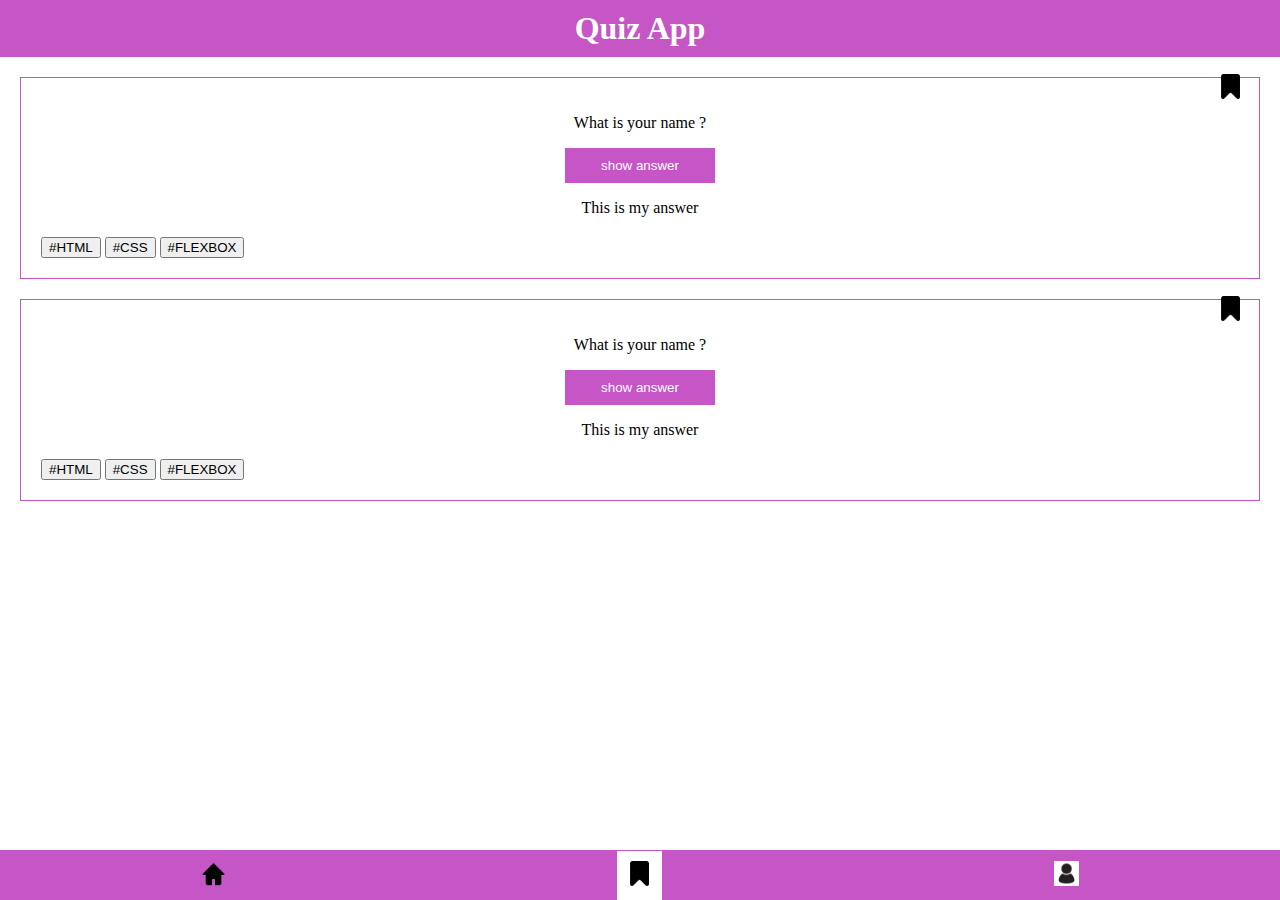
==== bookmarks.html @ 308d7e30 "Homepage and bookmark done." ====
<!DOCTYPE html>
<html>
  <head>
    <meta name="viewport" content="width=device-width, initial-scale=1.0" />
    <title>Quiz App</title>
    <link rel="stylesheet" type="text/css" href="styles.css" />
  </head>
  <body>
    <header>
      <h1>Quiz App</h1>
    </header>
    <main>
      <section class="question-card">
        <button class="bookmark">
          <img
            src="./images/bookmark.png"
            alt="bookmark"
            width="25"
            height="25"
          />
        </button>
        <p class="question">What is your name ?</p>
        <section class="answer">
          <button class="answer-btn">show answer</button>
          <p class="answer-text">This is my answer</p>
        </section>
        <section class="tags-list">
          <button class="tag">#HTML</button>
          <button class="tag">#CSS</button>
          <button class="tag">#FLEXBOX</button>
        </section>
      </section>
      <section class="question-card">
        <button class="bookmark">
          <img
            src="./images/bookmark.png"
            alt="bookmark"
            width="25"
            height="25"
          />
        </button>
        <p class="question">What is your name ?</p>
        <section class="answer">
          <button class="answer-btn">show answer</button>
          <p class="answer-text">This is my answer</p>
        </section>
        <section class="tags-list">
          <button class="tag">#HTML</button>
          <button class="tag">#CSS</button>
          <button class="tag">#FLEXBOX</button>
        </section>
      </section>
    </main>
    <footer>
      <nav>
        <a href="/" class="link"
          ><img src="./images/home.png" alt="Homepage icon"
        /></a>
        <a href="/bookmarks.html" class="link current"
          ><img src="./images/bookmark.png" alt="Bookmark icon"
        /></a>
        <a href="" class="link"
          ><img src="./images/profile-icon.jpg" alt="Profile icon"
        /></a>
      </nav>
    </footer>
  </body>
</html>
---- styles.css ----
:root {
  --color-pink: #c655c6;
  --color-white: #ffffff;
}

body {
  margin: 0;
  overflow: hidden;
}
header {
  background-color: var(--color-pink);
  text-align: center;
  color: var(--color-white);
  padding: 10px;
}

h1 {
  margin: 0;
}

main {
  max-height: calc(100vh - 106px);
  overflow: auto;
  padding: 0 20px;
}

.question-card {
  border: 1px solid var(--color-pink);
  padding: 20px;
  position: relative;
  margin: 20px 0;
}

.bookmark {
  position: absolute;
  top: -5px;
  right: 10px;
  background: none;
  border: none;
}

.question {
  text-align: center;
}

.answer {
  text-align: center;
  margin-bottom: 20px;
}

.answer-btn {
  width: 150px;
  background-color: var(--color-pink);
  color: var(--color-white);
  padding: 10px;
  border: none;
}

footer {
  background-color: var(--color-pink);
  position: fixed;
  bottom: 0;
  height: 50px;
  width: 100%;
}
nav img {
  height: 25px;
  width: 25px;
}
nav {
  display: flex;
  justify-content: space-around;
  flex-direction: row;
  align-items: center;
  height: 100%;
}

nav a.link {
  padding: 10px;
}

nav a.current {
  background-color: var(--color-white);
}
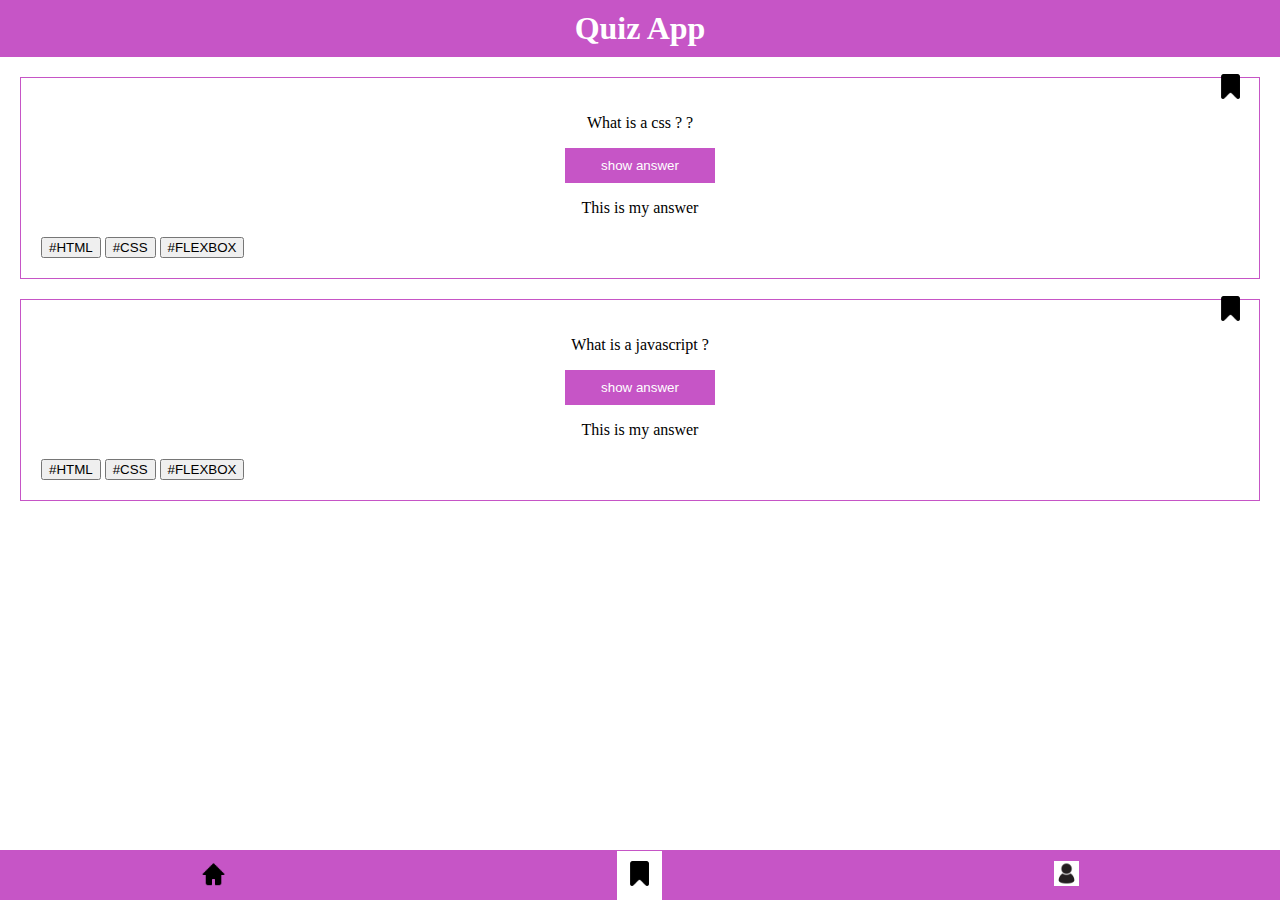
==== commit 977c1a9d: "Questions change and added" ====
--- a/bookmarks.html
+++ b/bookmarks.html
@@ -19,7 +19,7 @@
             height="25"
           />
         </button>
-        <p class="question">What is your name ?</p>
+        <p class="question">What is a css ? ?</p>
         <section class="answer">
           <button class="answer-btn">show answer</button>
           <p class="answer-text">This is my answer</p>
@@ -39,7 +39,7 @@
             height="25"
           />
         </button>
-        <p class="question">What is your name ?</p>
+        <p class="question">What is a javascript ?</p>
         <section class="answer">
           <button class="answer-btn">show answer</button>
           <p class="answer-text">This is my answer</p>
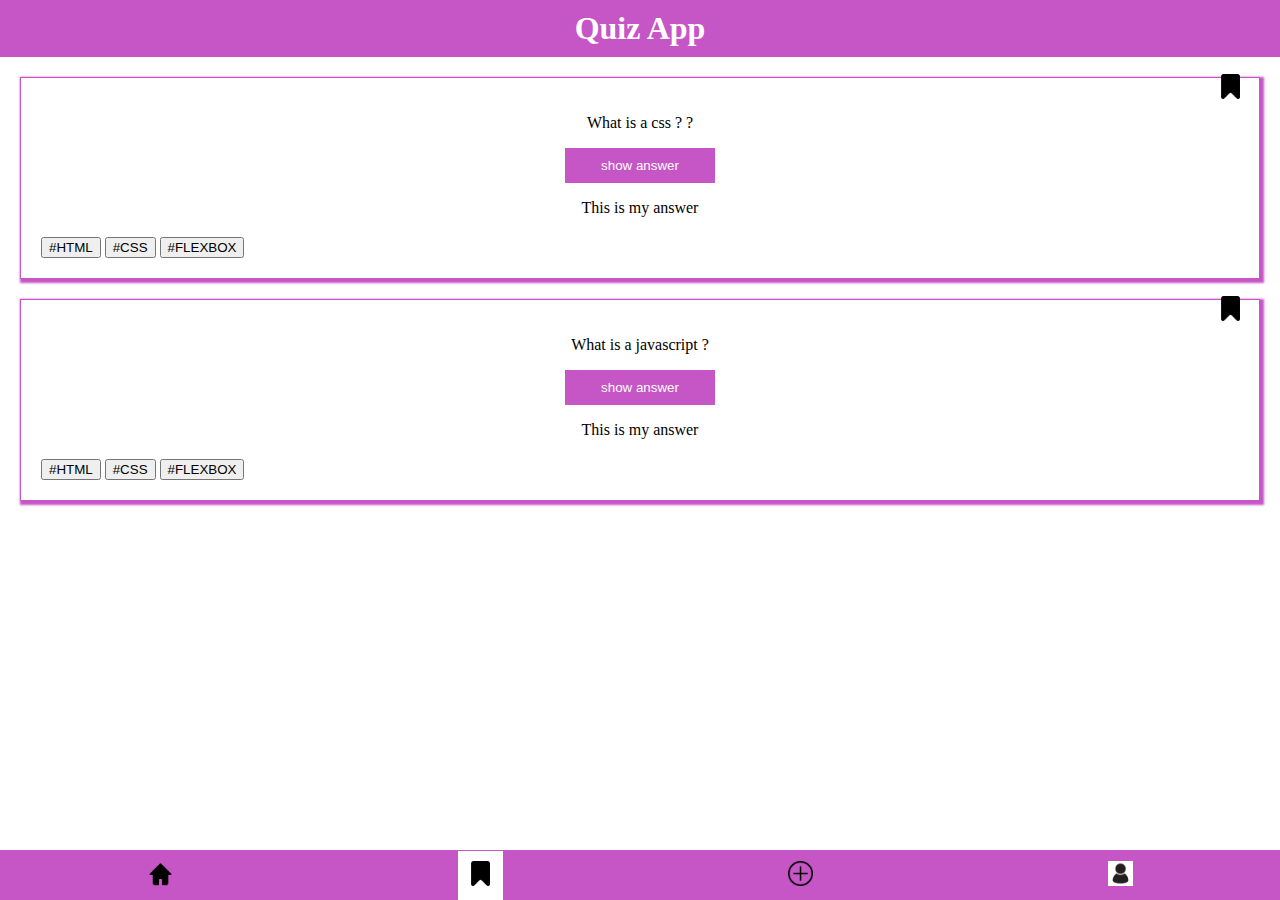
==== commit 7e10c569: "new card created" ====
--- a/bookmarks.html
+++ b/bookmarks.html
@@ -1,68 +1,56 @@
 <!DOCTYPE html>
 <html>
-  <head>
-    <meta name="viewport" content="width=device-width, initial-scale=1.0" />
-    <title>Quiz App</title>
-    <link rel="stylesheet" type="text/css" href="styles.css" />
-  </head>
-  <body>
-    <header>
-      <h1>Quiz App</h1>
-    </header>
-    <main>
-      <section class="question-card">
-        <button class="bookmark">
-          <img
-            src="./images/bookmark.png"
-            alt="bookmark"
-            width="25"
-            height="25"
-          />
-        </button>
-        <p class="question">What is a css ? ?</p>
-        <section class="answer">
-          <button class="answer-btn">show answer</button>
-          <p class="answer-text">This is my answer</p>
-        </section>
-        <section class="tags-list">
-          <button class="tag">#HTML</button>
-          <button class="tag">#CSS</button>
-          <button class="tag">#FLEXBOX</button>
-        </section>
+
+<head>
+  <meta name="viewport" content="width=device-width, initial-scale=1.0" />
+  <title>Quiz App</title>
+  <link rel="stylesheet" type="text/css" href="styles.css" />
+</head>
+
+<body>
+  <header>
+    <h1>Quiz App</h1>
+  </header>
+  <main>
+    <section class="question-card">
+      <button class="bookmark">
+        <img src="./images/bookmark.png" alt="bookmark" width="25" height="25" />
+      </button>
+      <p class="question">What is a css ? ?</p>
+      <section class="answer">
+        <button class="answer-btn">show answer</button>
+        <p class="answer-text">This is my answer</p>
       </section>
-      <section class="question-card">
-        <button class="bookmark">
-          <img
-            src="./images/bookmark.png"
-            alt="bookmark"
-            width="25"
-            height="25"
-          />
-        </button>
-        <p class="question">What is a javascript ?</p>
-        <section class="answer">
-          <button class="answer-btn">show answer</button>
-          <p class="answer-text">This is my answer</p>
-        </section>
-        <section class="tags-list">
-          <button class="tag">#HTML</button>
-          <button class="tag">#CSS</button>
-          <button class="tag">#FLEXBOX</button>
-        </section>
+      <section class="tags-list">
+        <button class="tag">#HTML</button>
+        <button class="tag">#CSS</button>
+        <button class="tag">#FLEXBOX</button>
       </section>
-    </main>
-    <footer>
-      <nav>
-        <a href="/" class="link"
-          ><img src="./images/home.png" alt="Homepage icon"
-        /></a>
-        <a href="/bookmarks.html" class="link current"
-          ><img src="./images/bookmark.png" alt="Bookmark icon"
-        /></a>
-        <a href="" class="link"
-          ><img src="./images/profile-icon.jpg" alt="Profile icon"
-        /></a>
-      </nav>
-    </footer>
-  </body>
-</html>
+    </section>
+    <section class="question-card">
+      <button class="bookmark">
+        <img src="./images/bookmark.png" alt="bookmark" width="25" height="25" />
+      </button>
+      <p class="question">What is a javascript ?</p>
+      <section class="answer">
+        <button class="answer-btn">show answer</button>
+        <p class="answer-text">This is my answer</p>
+      </section>
+      <section class="tags-list">
+        <button class="tag">#HTML</button>
+        <button class="tag">#CSS</button>
+        <button class="tag">#FLEXBOX</button>
+      </section>
+    </section>
+  </main>
+  <footer>
+    <nav>
+      <a href="index.html" class="link"><img src="./images/home.png" alt="Homepage icon" /></a>
+      <a href="bookmarks.html" class="link current"><img src="./images/bookmark.png" alt="Bookmark icon" /></a>
+      <a href="form.html" class="link"><img src="./images/plus.png" alt="Form icon"></a>
+      <a href="profile.html" class="link"><img src="./images/profile-icon.jpg" alt="Profile icon" /></a>
+    </nav>
+  </footer>
+</body>
+
+</html>--- a/styles.css
+++ b/styles.css
@@ -29,6 +29,7 @@
   padding: 20px;
   position: relative;
   margin: 20px 0;
+  box-shadow: 2px 2px 2px 2px var(--color-pink);
 }
 
 .bookmark {
@@ -82,3 +83,19 @@
 nav a.current {
   background-color: var(--color-white);
 }
+.profile-icon img {
+  width: 80px;
+  height: 80px;
+  text-align: center;
+}
+
+.hidden {
+  display: none;
+}
+.submit-btn {
+  width: 150px;
+  background-color: var(--color-pink);
+  color: var(--color-white);
+  padding: 10px;
+  border: none;
+}
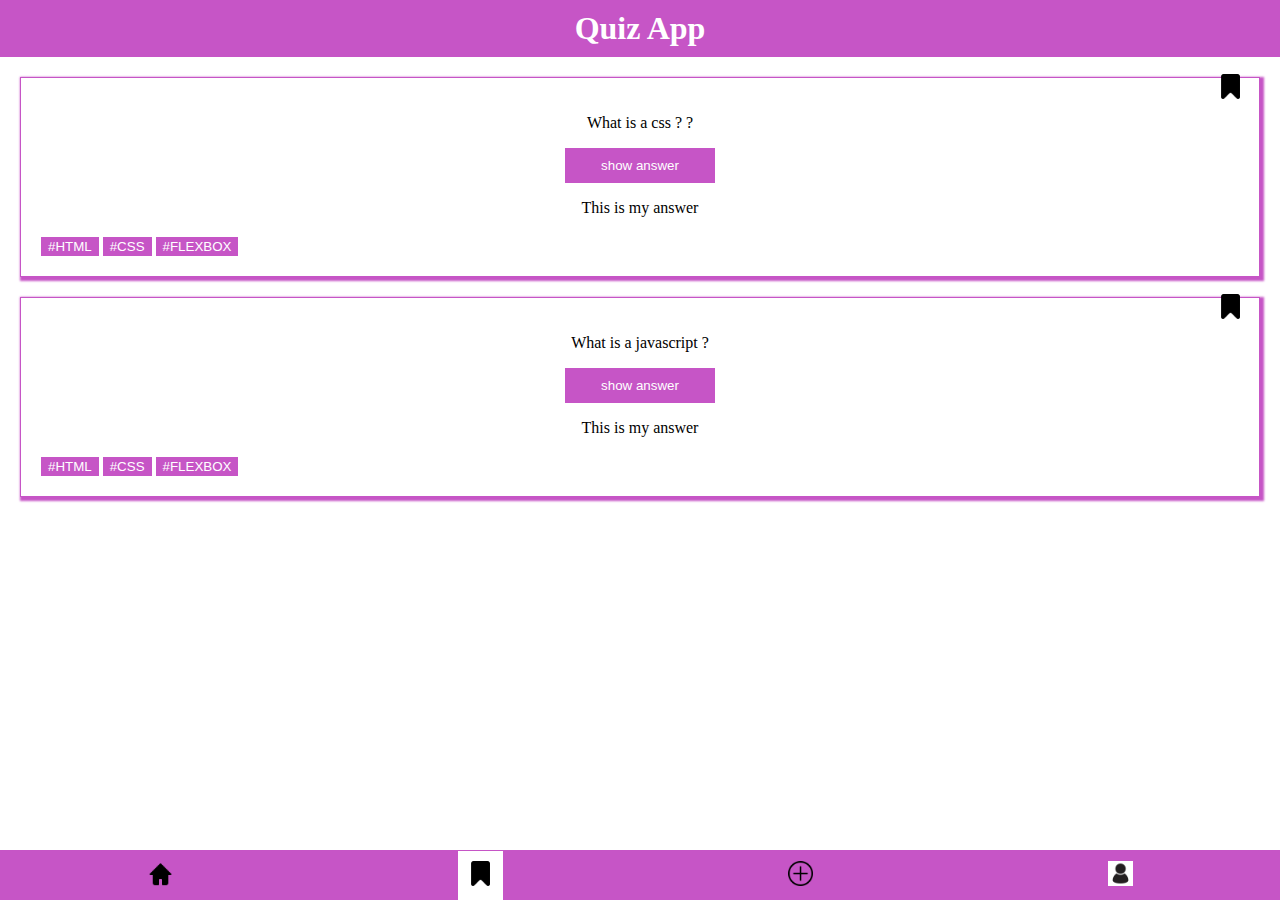
==== commit f5a32247: "Merge branch 'main' into feature/homepage" ====
--- a/bookmarks.html
+++ b/bookmarks.html
@@ -26,6 +26,7 @@
         <button class="tag">#CSS</button>
         <button class="tag">#FLEXBOX</button>
       </section>
+
     </section>
     <section class="question-card">
       <button class="bookmark">
@@ -53,4 +54,5 @@
   </footer>
 </body>
 
-</html>+</html>
+  --- a/styles.css
+++ b/styles.css
@@ -57,6 +57,12 @@
   border: none;
 }
 
+.tag {
+  background-color: var(--color-pink);
+  color: var(--color-white);
+  border: 1px solid var(--color-pink);
+}
+
 footer {
   background-color: var(--color-pink);
   position: fixed;
@@ -83,10 +89,32 @@
 nav a.current {
   background-color: var(--color-white);
 }
+
+.profile-icon {
+  text-align: center;
+}
+
 .profile-icon img {
   width: 80px;
   height: 80px;
-  text-align: center;
+}
+
+.counters img {
+  width: 15px;
+  height: 15px;
+}
+
+.counters {
+  display: flex;
+  justify-content: space-evenly;
+}
+
+.counter {
+  display: flex;
+  align-items: center;
+  border: 1px solid var(--color-pink);
+  padding: 5px;
+  border-radius: 10px;
 }
 
 .hidden {
@@ -98,4 +126,24 @@
   color: var(--color-white);
   padding: 10px;
   border: none;
+  margin: 20px;
 }
+.btn,
+.submit-btn {
+  text-align: center;
+}
+
+.form textarea {
+  border: 1px solid var(--color-pink);
+  width: 100%;
+  padding: 5px;
+}
+.form #tag {
+  border: 1px solid var(--color-pink);
+  width: 100%;
+}
+
+.countingChar {
+  text-align: right;
+  font-size: 10px;
+}
